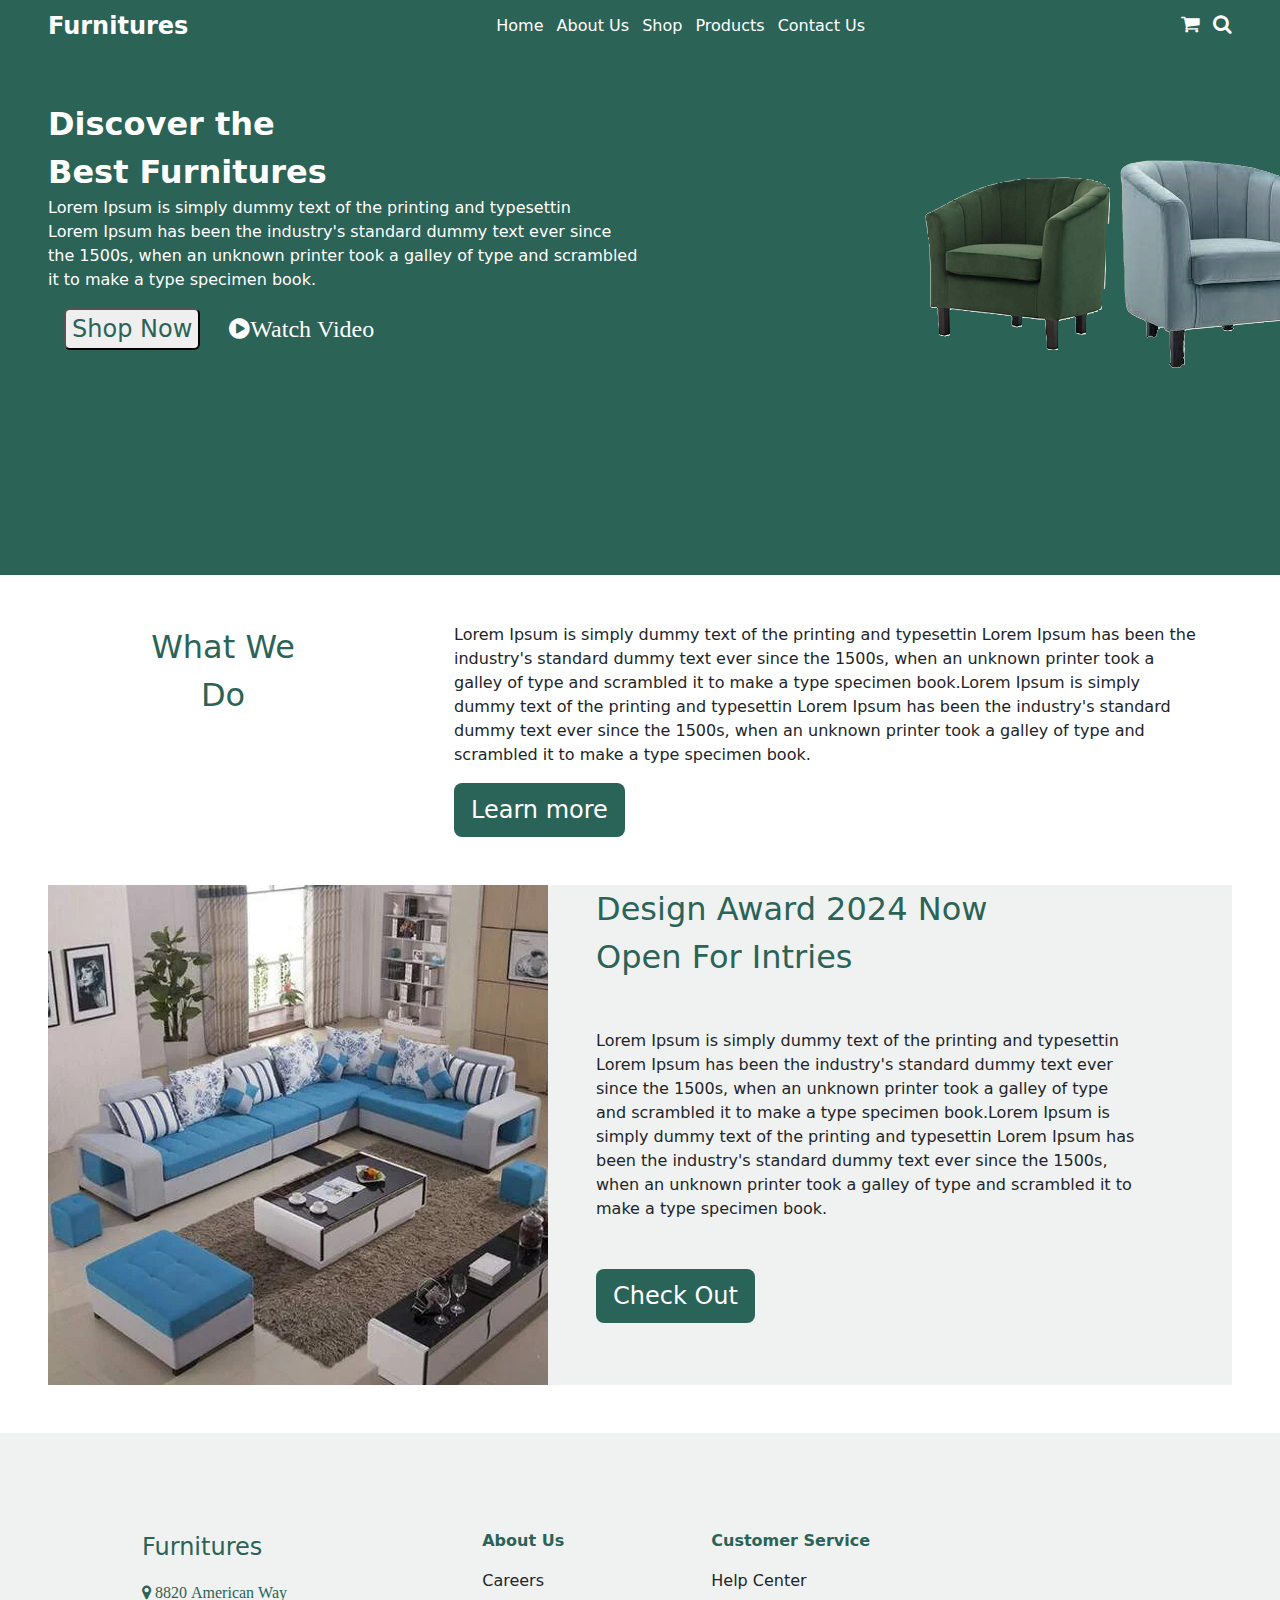
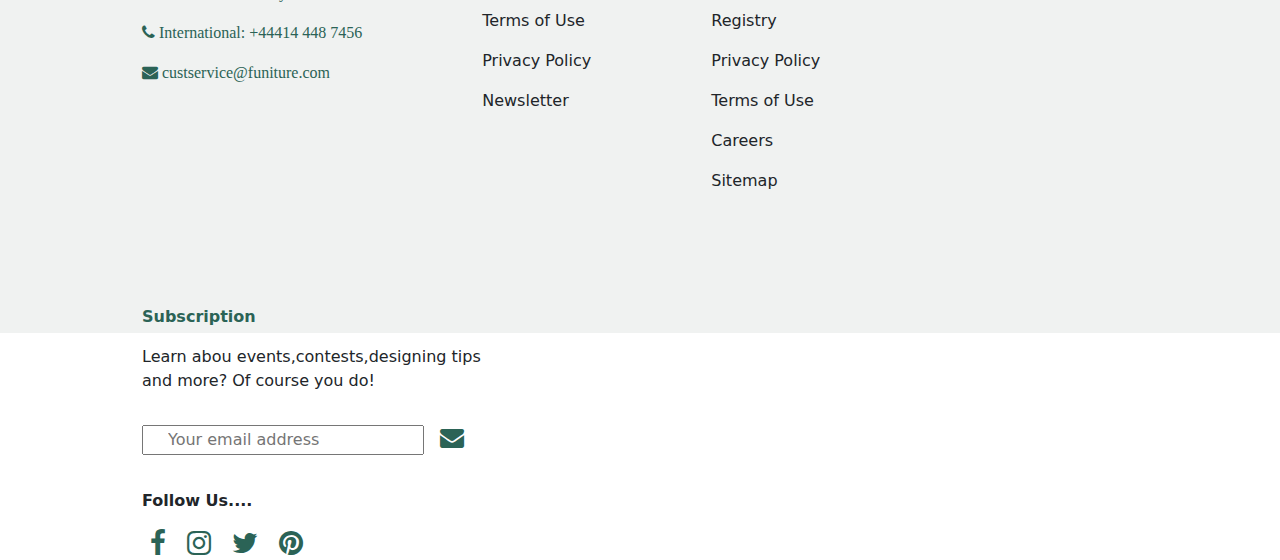
==== index.html @ f607d26f "Add files via upload" ====
<!DOCTYPE html>
<html lang="en">
<head>
    <meta charset="UTF-8">
    <meta name="viewport" content="width=device-width, initial-scale=1.0">
    <title>Furni</title>
    <link rel="stylesheet" href="bootstrap.min.css">
    <link rel="stylesheet" href="https://cdnjs.cloudflare.com/ajax/libs/font-awesome/4.7.0/css/font-awesome.min.css">
    <link rel="stylesheet" href="style.css">
</head>
<body>
<div class="container-fluid">
    <nav class="navbar navbar-expand-lg mx-4">
    <div class="container-fluid col-md-12">
        <div class="tittle fs-4 fw-bold text-white">Furnitures</div>
        <div class="head fs-6">
            <a href="home.html" class="mx-1 text-white">Home</a>
            <a href="about.html" class="mx-1 text-white">About Us</a>
            <a href="shop.html" class="mx-1 text-white">Shop</a>
            <a href="product.html" class="mx-1 text-white">Products</a>
            <a href="contact.html" class="mx-1 text-white">Contact Us</a>
        </div>
        <div class="icon">
            <i class="fa fa-shopping-cart mx-2 fs-5 text-white"></i>
            <i class="fa fa-search fs-5 text-white"></i>
        </div>
    </div>
    </nav>  
    <div class="container-fluid">
        <div class="headline fs-2 fw-bolder mx-4 mt-5 text-white">Discover the <br> Best Furnitures</div>
        <p class="fs-6 mx-4 text-white">Lorem Ipsum is simply dummy text of the printing and typesettin<br>Lorem Ipsum has been the industry's 
        standard dummy text ever since<br>the 1500s, when an unknown printer took a galley of type and scrambled<br>it to make a type
        specimen book.</p>
        <div class="mx-3">
            <button class="button-shop fs-4 rounded mx-4">Shop Now</button>
            <i class="fa fa-play-circle fs-4 text-white">Watch Video</i>
        </div>
        <div>
            <img src="image/sofa.png" class="img1">
            <img src="image/sofa1.png" class="img1">
        </div>
    </div>
</div>  
<div class="container clearfix">
    <div class="col-md-2 m-5 float-start">
        <p class="head1 text-center mx-2 fs-2">What We Do</p>
    </div>
     <div class="col-md-8 mt-5 float-end">
        <p class="text-left">Lorem Ipsum is simply dummy text of the printing and typesettin Lorem Ipsum has been the industry's 
        standard dummy text ever since the 1500s, when an unknown printer took a galley of type and scrambled it to make a type
        specimen book.Lorem Ipsum is simply dummy text of the printing and typesettin Lorem Ipsum has been the industry's 
        standard dummy text ever since the 1500s, when an unknown printer took a galley of type and scrambled it to make a type
        specimen book.</p>
        <button class="button-learn btn btn-lg fs-4 text-white">Learn more</button>
    </div>
</div>
<div class="row1 m-5 clearfix">
    <img src="image/drawing room.webp" class="float-start me-5">
    <div class="m-5">
        <p class="head1 fs-2">Design Award 2024 Now <br> Open For Intries</p>
        <p class="text-left m-5">Lorem Ipsum is simply dummy text of the printing and typesettin Lorem Ipsum has been the industry's 
        standard dummy text ever since the 1500s, when an unknown printer took a galley of type and scrambled it to make a type
        specimen book.Lorem Ipsum is simply dummy text of the printing and typesettin Lorem Ipsum has been the industry's 
        standard dummy text ever since the 1500s, when an unknown printer took a galley of type and scrambled it to make a type
        specimen book.</p>
        <button class="button-learn btn btn-lg fs-4 text-white">Check Out</button>
    </div>
</div>
<div class="row4">
    <div class="clearfix container"> 
        <div class="mt-5 float-start mx-5">
            <div class="head1 container pt-5 fs-4">Furnitures</div>
            <div class="container mt-3">
                <i class="fa fa-map-marker"> 8820 American Way</i>
            </div>
            <div class="container mt-3">
                <i class="fa fa-phone"> International: +44414 448 7456</i>
            </div>
            <div class="container mt-3">
                <i class="fa fa-envelope"> custservice@funiture.com</i>
            </div>
        </div>
        <div class="mt-5 float-start mx-5">
            <div class="head1 container pt-5 fs-sm fw-bold">About Us</div>
            <div class="container mt-3">
                <p>Careers</p>
            </div>
            <div class="container mt-3">
                <p>Terms of Use</p>
            </div>
            <div class="container mt-3">
                <p>Privacy Policy</p>
            </div>
            <div class="container mt-3">
                <p>Newsletter</p>
            </div>
        </div>
        <div class="mt-5 float-start mx-5">
            <div class="head1 container pt-5 fs-sm fw-bold">Customer Service</div>
            <div class="container mt-3">
                <p>Help Center</p>
            </div>
            <div class="container mt-3">
                <p>Registry</p>
            </div>
            <div class="container mt-3">
                <p>Privacy Policy</p>
            </div>
            <div class="container mt-3">
                <p>Terms of Use</p>
            </div>
            <div class="container mt-3">
                <p>Careers</p>
            </div>
            <div class="container mt-3">
                <p>Sitemap</p>
            </div>
        </div>
        <div class="mt-5 float-start mx-5">
            <div class="head1 container pt-5 fs-sm fw-bold">Subscription</div>
            <div class="container mt-3">
                <p>Learn abou events,contests,designing tips <br> and more? Of course you do!</p>
            </div>
            <div class="container">
                <input type="email" placeholder="Your email address" class="col-md-10 px-4 my-3 float-start">
                <i class="col-md-2 fa fa-envelope px-3 my-3 fs-4"></i>
            </div>
            <div class="container mt-4">
                <p class="fs-xs fw-bold">Follow Us....</p>
            </div>
            <div class="container mt-3">
                <i class="fa fa-facebook px-2 fs-3"></i>
                <i class="fa fa-instagram px-2 fs-3"></i>
                <i class="fa fa-twitter px-2 fs-3"></i>
                <i class="fa fa-pinterest px-2 fs-3"></i>
            </div>
        </div>
    </div>
    </div>
</body>
</html>
---- style.css ----
.container-fluid{
    background-color: #2B6356;;
}
a{
    text-decoration: none;
}
.button-shop{
    color: #2B6356;
}
.img1{
    position: relative;
    left: 900px;
    top: -200px;
}
.head1{
    color: #2B6356;
}
.button-learn{
    background-color: #2A6458;
}
.row1{
    background-color: #F0F2F1;
}
.img2{
    width: 600px;
    height: 400px;
}
.row{
    height: 200px;
    background-color: #386A5E;
}
.row2{
    height: 400px;
    background-color: #7C968D;
}
.row3{
    background-color: #2B6356;
}
.name{
    color: #FC7561;
}
.button-subscribe{
    background-color: #2A6458;
}
.email{
    position: relative;
    top: 4px;
}
.row4{
    height: 500px;
    background-color: #F0F2F1;
}
i{
    color: #2B6356;
}
iframe{
    width: 100%;
    height: 500px;
}
.button-submit{
    position: relative;
    top: -30px;
    background-color: #2A6458;
}
.img4{
    background-color: #F0F2F1;
    height: 900px;
    width: 600px;
}
.icon2 i{
    color: #FCB600;
}
.icon2 p{
    position: relative;
    top: -16px;
}
.dumy{
    width: 500px;
}
.head2{
    color: #2B6356;
}
.button-cart{
    background-color: #e2f2eaa7;
}
.dumy-img img{
    width: 100px;
    height: 200px;
}
.dumy-img{
    width: 138px;
    height: 200px;
    background-color:  #F0F2F1;
}
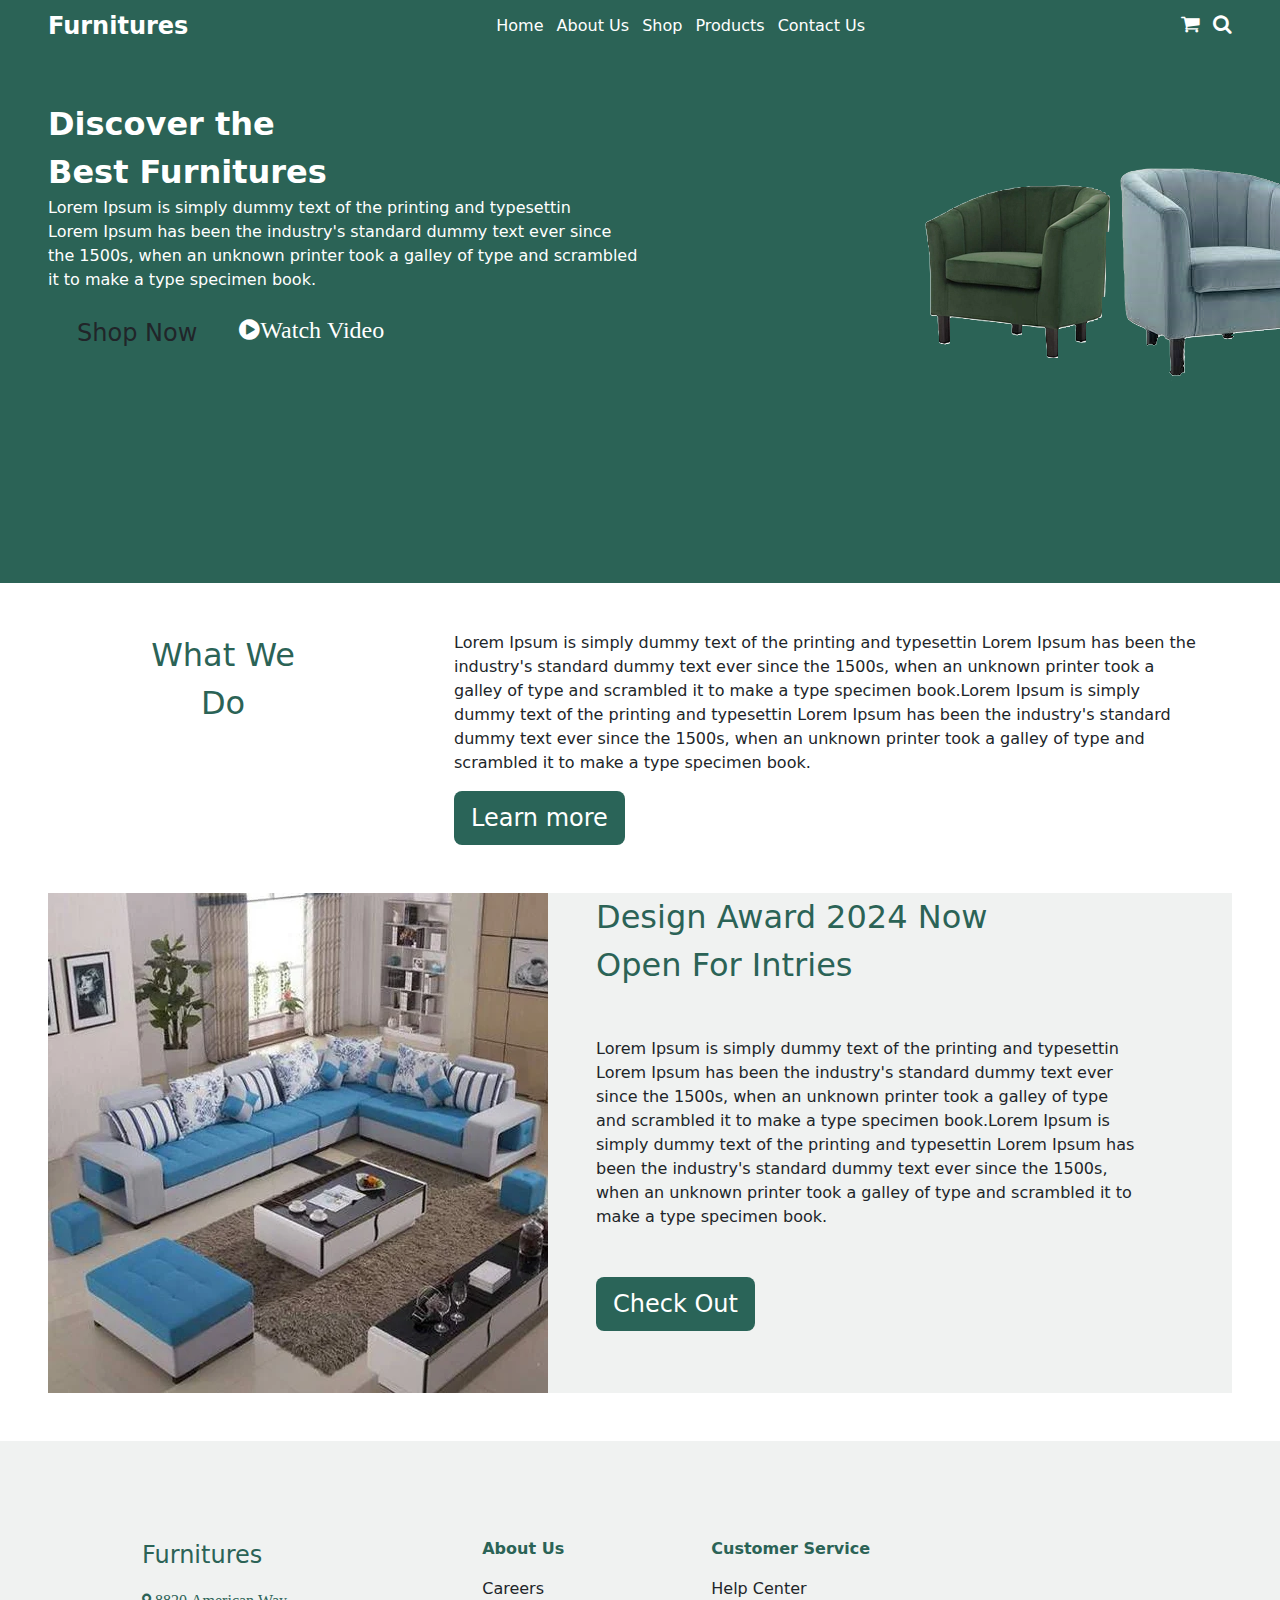
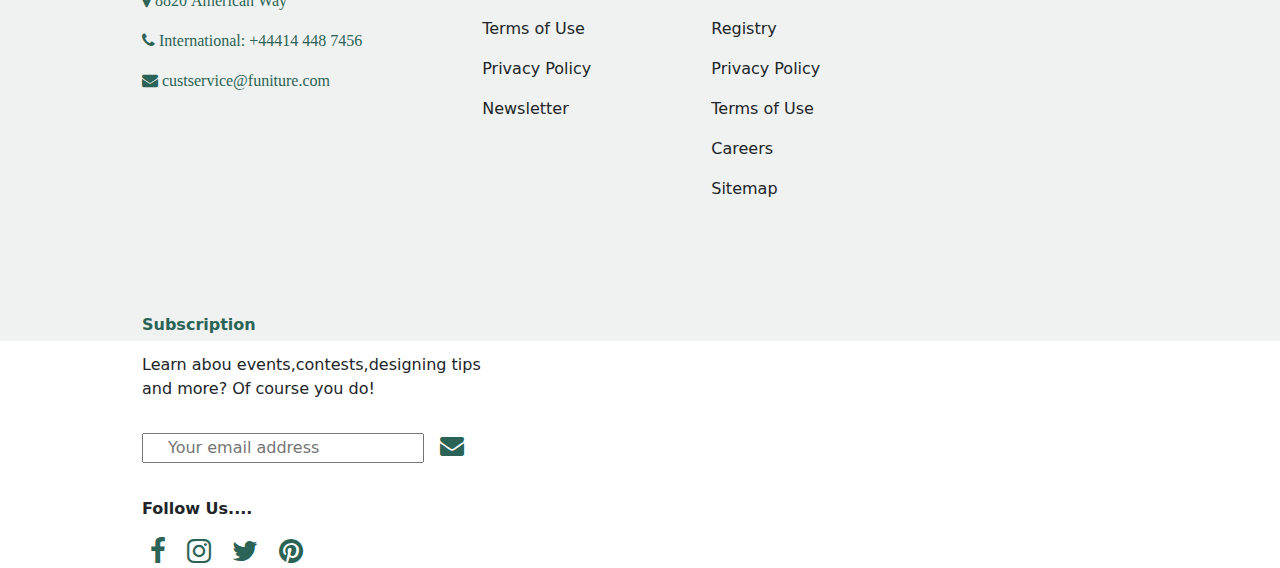
==== commit ba4c227d: "Update index.html" ====
--- a/index.html
+++ b/index.html
@@ -32,7 +32,7 @@
         standard dummy text ever since<br>the 1500s, when an unknown printer took a galley of type and scrambled<br>it to make a type
         specimen book.</p>
         <div class="mx-3">
-            <button class="button-shop fs-4 rounded mx-4">Shop Now</button>
+            <a class="btn fs-4 rounded mx-4" href="loveHack.html">Shop Now</a>
             <i class="fa fa-play-circle fs-4 text-white">Watch Video</i>
         </div>
         <div>
@@ -138,4 +138,4 @@
     </div>
     </div>
 </body>
-</html>+</html>
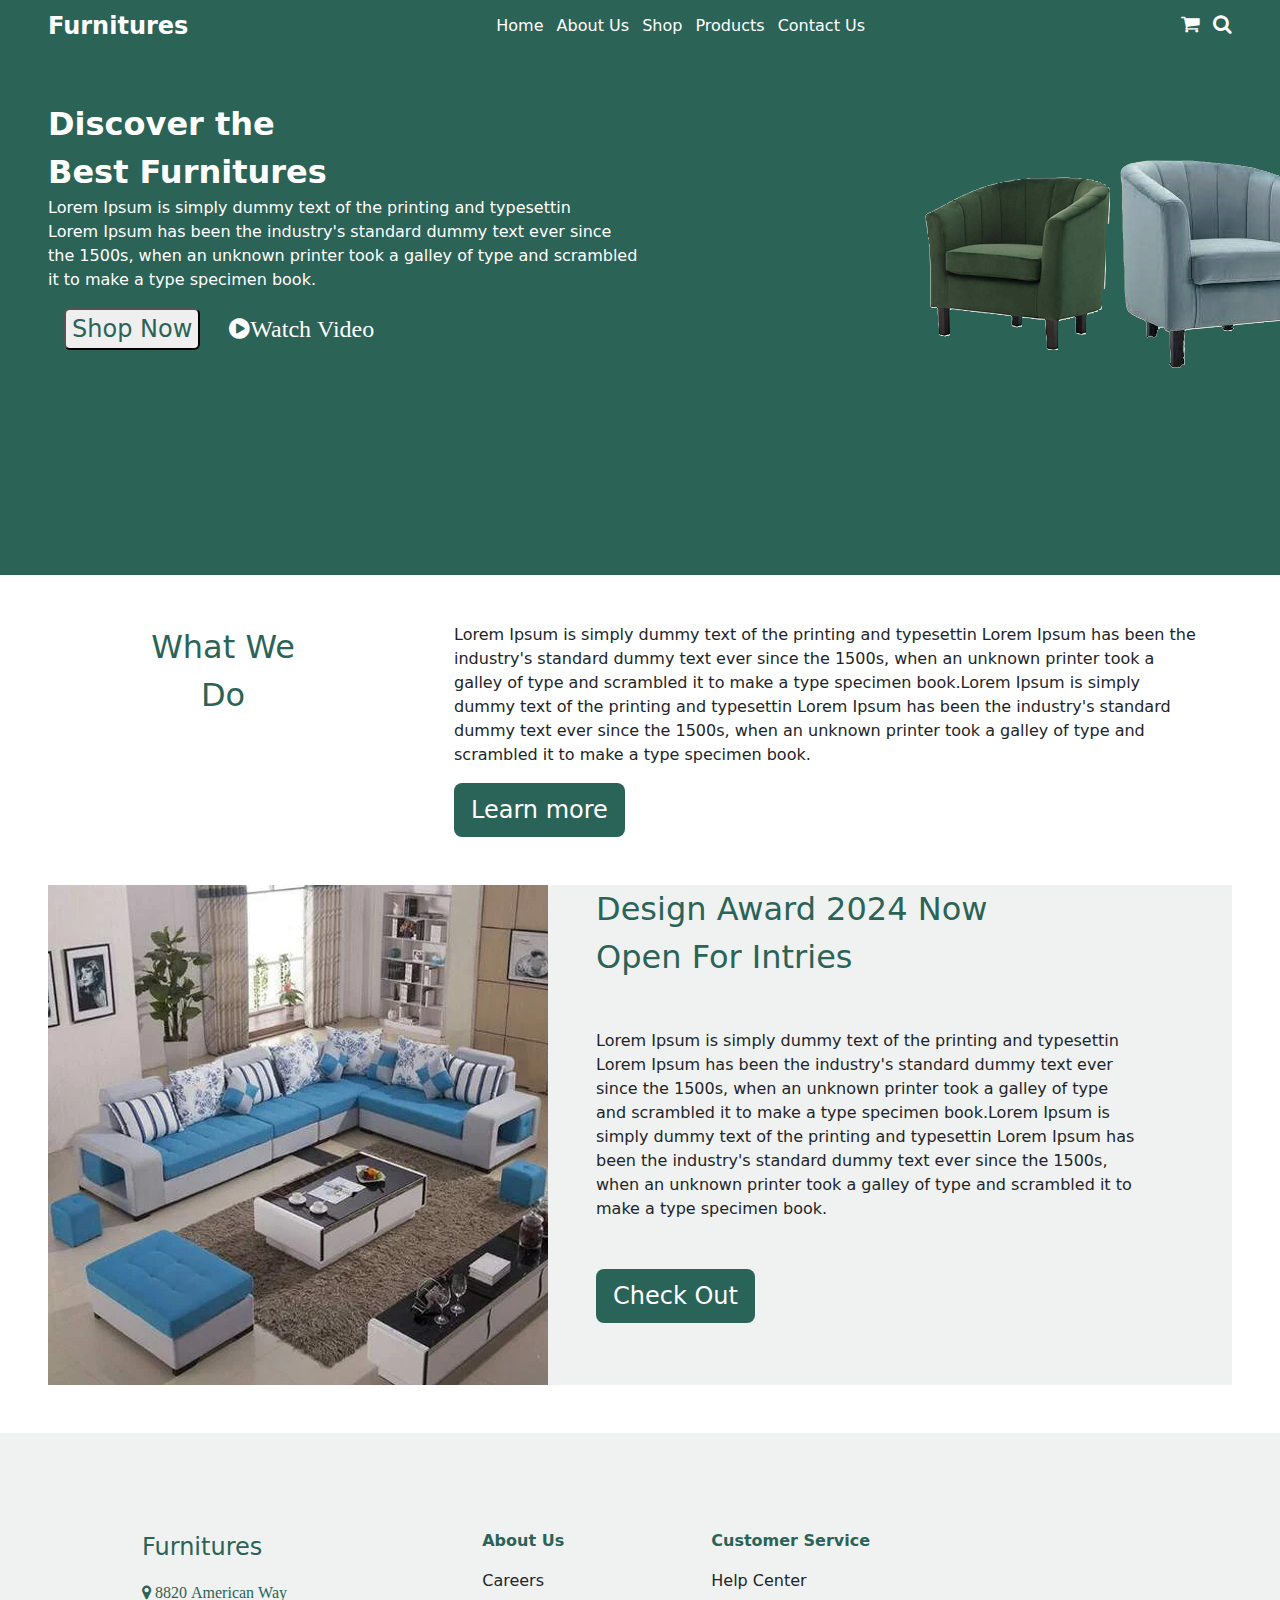
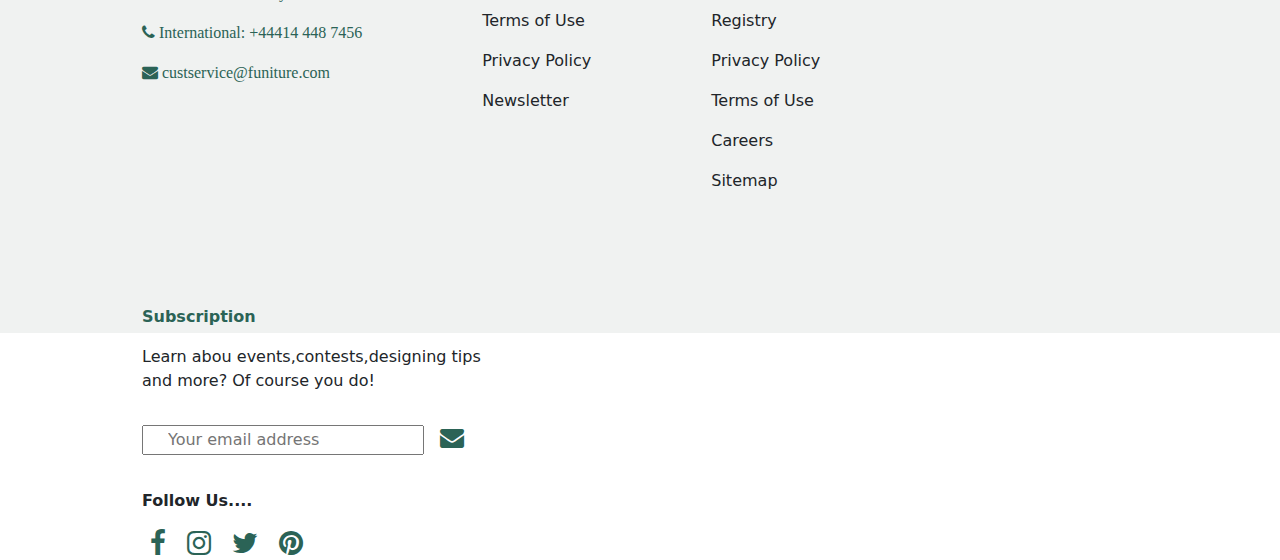
==== commit 2eb589ad: "Update index.html" ====
--- a/index.html
+++ b/index.html
@@ -16,7 +16,7 @@
         <div class="head fs-6">
             <a href="home.html" class="mx-1 text-white">Home</a>
             <a href="about.html" class="mx-1 text-white">About Us</a>
-            <a href="shop.html" class="mx-1 text-white">Shop</a>
+            <a href="loveHack.html" class="mx-1 text-white">Shop</a>
             <a href="product.html" class="mx-1 text-white">Products</a>
             <a href="contact.html" class="mx-1 text-white">Contact Us</a>
         </div>
@@ -32,7 +32,7 @@
         standard dummy text ever since<br>the 1500s, when an unknown printer took a galley of type and scrambled<br>it to make a type
         specimen book.</p>
         <div class="mx-3">
-            <a class="btn fs-4 rounded mx-4" href="loveHack.html">Shop Now</a>
+            <button class="button-shop fs-4 rounded mx-4">Shop Now</button>
             <i class="fa fa-play-circle fs-4 text-white">Watch Video</i>
         </div>
         <div>
